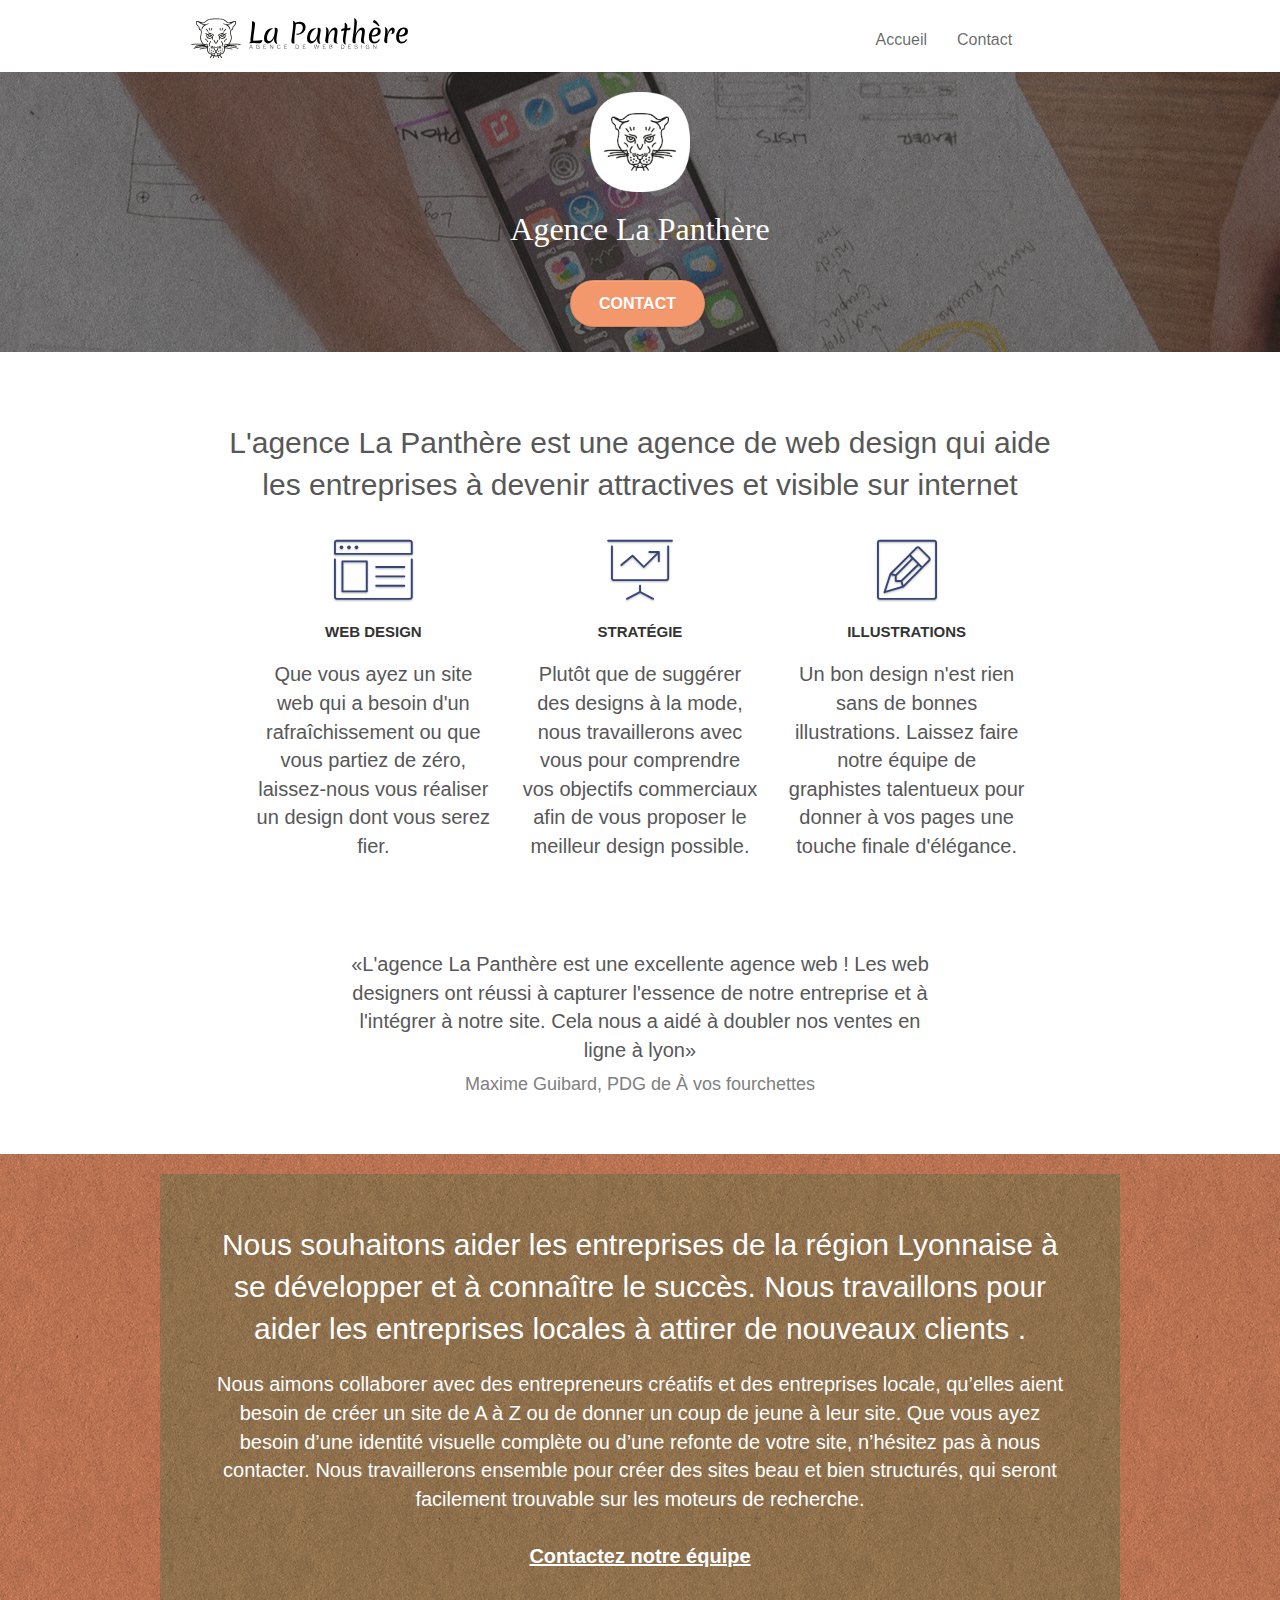
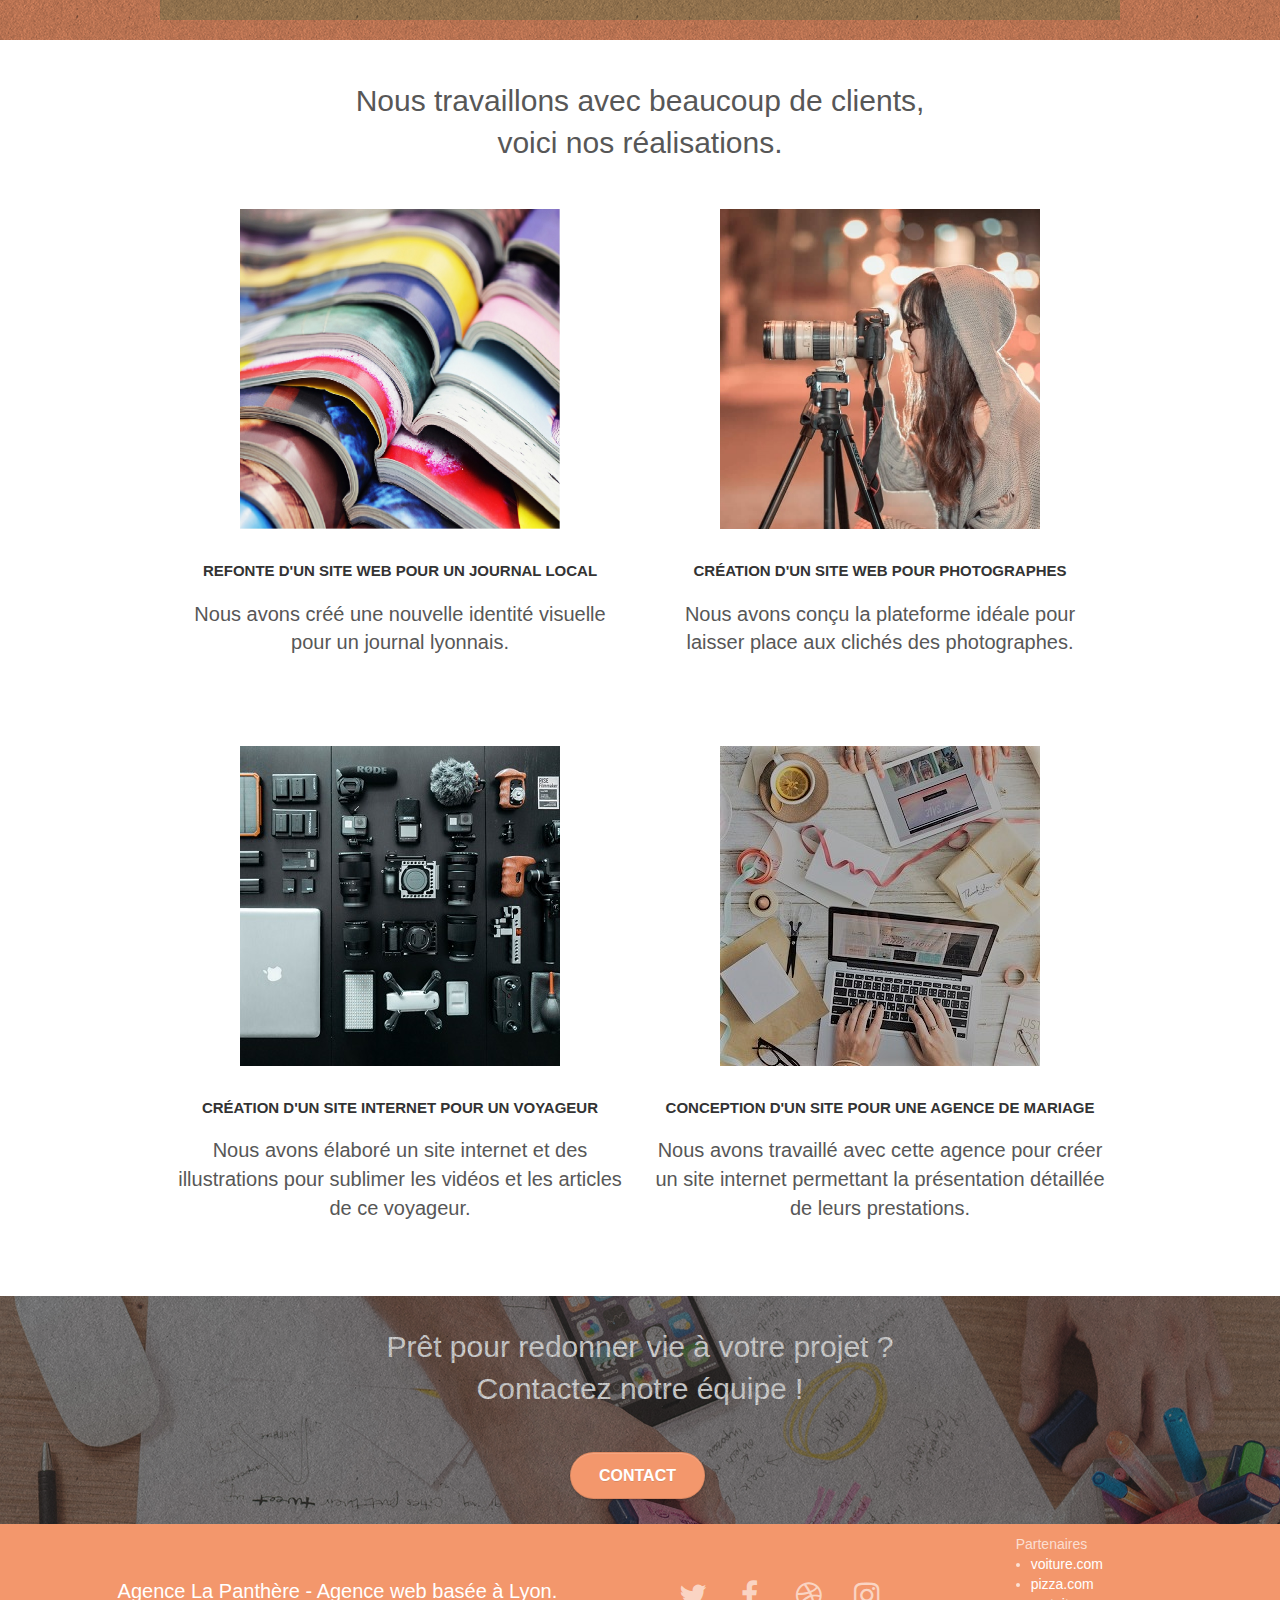
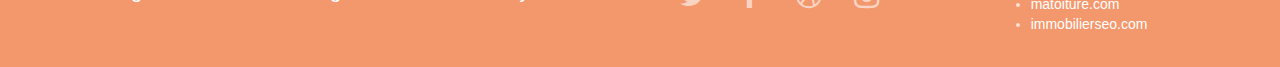
==== Starting website 2/index.html @ a9854f85 "premier repo" ====
<!doctype html>
<html lang="fr">
<head>
    <meta charset="utf-8">
    <meta name="keywords" content="seo, google, site web, site internet, agence design paris, agence design, agence design,agence design,agence design,agence design,agence design,agence design,agence design,agence design">
    <meta name="description" content="La Panthère est une agence de web design qui aide les entreprises à devenir attractives et visisble sur internet">
    <meta name="viewport" content="width=device-width, initial-scale=1.0, viewport-fit=cover">
	<meta name="robots" content="index">
    <link rel="shortcut icon" type="image/png" href="favicon.jpg">
	<link rel="stylesheet" type="text/css" href="./css/bootstrap.css">
	<link rel="stylesheet" type="text/css" href="style.css">
	<link rel="stylesheet" type="text/css" href="./css/font-awesome.css">
	<link rel="stylesheet" type="text/css" href="./css/et-line.css">
	
    
	<script src="./js/jquery-2.1.0.js"></script>
	<script src="./js/bootstrap.js"></script>
	<script src="./js/blocs.js"></script>
	<script src="./js/jquery.touchSwipe.js" defer></script>
	<script src="./js/gmaps.js"></script>

    <title>La Panthère</title>

    
<!-- Analytics -->
 
<!-- Analytics END -->
    
</head>
<body>
<!-- Principal conteneur -->
<div class="page-container">
    
<!-- bloc-0 -->
<div class="bloc bgc-white l-bloc " id="bloc-0">
	<div class="container bloc-sm">

		<nav class="navbar row">
			<div class="navbar-header">
				<a class="navbar-brand" href="index.html"><img src="img/agence-la-panthere-monochrome.svg" alt="paris web design logo agence web meilleure agence" height="40" /></a>
				<button id="nav-toggle" type="button" class="ui-navbar-toggle navbar-toggle" data-toggle="collapse" data-target=".navbar-1">
					<span class="sr-only">Toggle navigation</span><span class="icon-bar"></span><span class="icon-bar"></span><span class="icon-bar"></span>
				</button>
			</div>
			<div class="collapse navbar-collapse navbar-1 special-dropdown-nav">
				<ul class="site-navigation nav navbar-nav">
					<li>
						<a href="index.html">Accueil</a>
					</li>
					<li>
					</li>
					<li>
						<a href="page2.html">Contact</a>
					</li>
				</ul>
			</div>
		</nav>
	</div>
</div>
<!-- bloc-0 END -->

<!-- bloc-1-presentation -->
<div class="bloc bgc-dark-slate-blue bg-banniere d-bloc bg-t-edge bloc-bg-texture texture-paper b-parallax" id="bloc-1-hero">
	<div class="container bloc-lg">
		<div class="row tight-width-whitespace">
			<div class="col-sm-12">
				<img src="img/logo.png" class="center-block image-resize-mode" width="100" alt="Agence La Panthère, agence web paris, création logo paris" />
				<h1 class="text-center hero-bloc-text tc-white ">
					Agence La Panthère
				</h1>
				<div class="text-center">
					<a href="page2.html" class="btn btn-lg btn-clean btn-rd cta-hero btn-atomic-tangerine" id="cta-hero">Contact</a>
				</div>
			</div>
		</div>
	</div>
</div>
<!-- bloc-1-presentation END -->

<!-- bloc-2-services -->
<div class="bloc bgc-white l-bloc" id="bloc-2-services">
	<div class="container bloc-md">
		<div class="row">
			<div class="col-sm-12 text-center">
				<h2>L'agence La Panthère est une agence de web design qui aide <br> les entreprises à devenir attractives et visible sur internet</h2>
			</div>
		</div>
		<div class="row voffset-lg med-width-whitespace">
			<div class="col-sm-4">
				<div class="text-center">
					<span class="et-icon-browser sm-shadow icon-dark-slate-blue icons icon-lg"></span>
				</div>
				<h3 class="mg-md text-center">
					Web design
				</h3>
				<p class="text-center ">
					Que vous ayez un site web qui a besoin d'un rafraîchissement ou que vous partiez de zéro, laissez-nous vous réaliser un design dont vous serez fier.
				</p>
			</div>
			<div class="col-sm-4">
				<div class="text-center">
					<span class="et-icon-presentation sm-shadow icon-dark-slate-blue icons icon-lg"></span>
				</div>
				<h3 class="mg-md text-center">
					Stratégie
				</h3>
				<p class="text-center ">
					Plutôt que de suggérer des designs à la mode, nous travaillerons avec vous pour comprendre vos objectifs commerciaux afin de vous proposer le meilleur design possible.<br>
				</p>
			</div>
			<div class="col-sm-4">
				<div class="text-center">
					<span class="et-icon-edit sm-shadow icon-dark-slate-blue icons icon-lg"></span>
				</div>
				<h3 class="mg-md text-center">
					Illustrations
				</h3>
				<p class="text-center ">
					Un bon design n'est rien sans de bonnes illustrations. Laissez faire notre équipe de graphistes talentueux pour donner à vos pages une touche finale d'élégance.
				</p>
			</div>
		</div>
		<div class="row voffset-lg voffset">
			<div class="col-xs-12 col-md-8 col-md-offset-2 text-center">
				<p><q>L'agence La Panthère est une excellente agence web ! Les web designers ont réussi à capturer l'essence de notre entreprise et à l'intégrer à notre site. Cela nous a aidé à doubler nos ventes en ligne à lyon</q>
					<br> <h4>Maxime Guibard, PDG de À vos fourchettes</h4></p>

			</div>
		</div>
	</div>
</div>
<!-- bloc-2-services END -->

<!-- bloc-3-what-i-do -->
<div class="bloc tc-white bgc-atomic-tangerine bg-presentation d-bloc bloc-bg-texture texture-paper b-parallax" id="bloc-3-what-i-do">
	<div class="container bloc-lg">
		<div class="row tight-width-whitespace black-background">
			<div class="col-sm-12">
				<h2 class="mg-md text-center tc-white">
					Nous souhaitons aider les entreprises de la région Lyonnaise à se développer et à connaître le succès. Nous travaillons pour aider les entreprises locales à attirer de nouveaux clients .<br>
				</h2>
				<p class="text-center white">
					Nous aimons collaborer avec des entrepreneurs créatifs et des entreprises locale, qu’elles aient besoin de créer un site de A à Z ou de donner un coup de jeune à leur site. Que vous ayez besoin d’une identité visuelle complète ou d’une refonte de votre site, n’hésitez pas à nous contacter. Nous travaillerons ensemble pour créer des sites beau et bien structurés, qui seront facilement trouvable sur les moteurs de recherche. <br><br><a class="ltc-white bold-link" href="page2.html">Contactez notre équipe</a><br>
				</p>
			</div>
		</div>
	</div>
</div>
<!-- bloc-3-what-i-do END -->

<!-- bloc-4-portfolio -->
<div class="bloc bgc-white bg-lines-h2-bg bg-repeat l-bloc" id="bloc-4-portfolio">
	<div class="container bloc-lg">
		<div class="row">
			<div class="col-sm-12 text-center">
				<h2>Nous travaillons avec beaucoup de clients,<br> voici nos réalisations.</h2>
			</div>
		</div>
		<div class="row tight-width-whitespace portfolio-row">
			<div class="col-sm-6">
				<a href="#" data-lightbox="img/1.jpg" data-gallery-id="gallery-1" data-caption="Refonte d'un site web pour un journal local" data-frame="snapshot-lb"><img src="img/1.jpg" alt="paris web design logo agence web meilleure agence et refonte site web journal" class="img-responsive portfolio-thumb" /></a>
				<h3 class="mg-md text-center">
					Refonte d'un site web pour un journal local
				</h3>
				<p class="text-center">
					Nous avons créé une nouvelle identité visuelle pour un journal lyonnais.
				</p>
			</div>
			<div class="col-sm-6">
				<a href="#" data-lightbox="img/2.jpg" data-gallery-id="gallery-1" data-caption="Création d'un site web pour photographes" data-frame="snapshot-lb"><img src="img/2.jpg" class="img-responsive portfolio-thumb" alt="paris web design logo agence web meilleure agence, Création d'un site web pour photographes" /></a>
				<h3 class="mg-md text-center">
					Création d'un site web pour photographes
				</h3>
				<p class="text-center">
					Nous avons conçu la plateforme idéale pour laisser place aux clichés des photographes.
				</p>
			</div>
		</div>
		<div class="row tight-width-whitespace portfolio-row">
			<div class="col-sm-6">
				<a href="#" data-lightbox="img/3.bmp" data-gallery-id="gallery-1" data-caption="Création d'un site internet pour un voyageur" data-frame="snapshot-lb"><img src="img/3.bmp" class="img-responsive portfolio-thumb" alt="paris web design logo agence web meilleure agence, Création d'un site web pour voyageur"/></a>
				<h3 class="mg-md text-center">
					Création d'un site internet pour un voyageur
				</h3>
				<p class="text-center">
					Nous avons élaboré un site internet et des illustrations pour sublimer les vidéos et les articles de ce voyageur.
				</p>
			</div>
			<div class="col-sm-6">
				<a href="#" data-lightbox="img/4.bmp" data-gallery-id="gallery-1" data-caption="Conception d'un site pour une agence de mariage" data-frame="snapshot-lb"><img src="img/4.bmp" class="img-responsive portfolio-thumb" alt="paris web design logo agence web meilleure agence, Création d'un site web pour agence de mariage" /></a>
				<h3 class="mg-md text-center">
					Conception d'un site pour une agence de mariage
				</h3>
				<p class="text-center">
					Nous avons travaillé avec cette agence pour créer un site internet permettant la présentation détaillée de leurs prestations.
				</p>
			</div>
		</div>
	</div>
</div>
<!-- bloc-4-portfolio END -->

<!-- bloc-5-cta -->
<div class="bloc bgc-dark-slate-blue bg-banniere d-bloc bloc-bg-texture texture-paper" id="bloc-5-cta">
	<div class="container bloc-lg">
		<div class="row">
			<h2 class="mg-md text-center tc-white">
				Prêt pour redonner vie à votre projet ?<br>Contactez notre équipe !
			</h2>
			<div class="col-sm-12 text-center">
				<a href="page2.html" class="btn btn-atomic-tangerine btn-clean btn-rd btn-lg cta-hero">Contact</a>
			</div>
		</div>
	</div>
</div>
<!-- bloc-5-cta END -->

<!-- Footer - bloc-8 -->
<footer class="bloc bloc-sm bgc-atomic-tangerine d-bloc" id="bloc-8">
	<div class="row">
		<div class="col-sm-12" id="align-footer">
			<p class="text-center white">
				Agence La Panthère - Agence web basée à Lyon.<br>
			</p>
			<div class="row row-no-gutters social">
				<div class="col-sm-3">
					<div class="text-center">
						<a class="social" href="index.html"><span class="fa fa-twitter icon-md"></span></a>
					</div>
				</div>
				<div class="col-sm-3">
					<div class="text-center">
						<a class="social" href="index.html"><span class="fa fa-facebook icon-md"></span></a>
					</div>
				</div>
				<div class="col-sm-3">
					<div class="text-center">
						<a class="social" href="index.html"><span class="fa fa-dribbble icon-md"></span></a>
					</div>
				</div>
				<div class="col-sm-3">
					<div class="text-center">
						<a class="social" href="index.html"><span class="fa fa-instagram icon-md"></span></a>
					</div>
				</div>
			</div>
			<div class="row">
				<div class="col-sm-4">
					Partenaires
						<ul>
							<li><a class="color-footer" href="voiture.com">voiture.com</a></li>
							<li><a class="color-footer" href="pizza.com">pizza.com</a></li>
							<li><a class="color-footer" href="matoiture.com">matoiture.com</a></li>
							<li><a class="color-footer" href="immobilierseo.com">immobilierseo.com</a></li>
						</ul>		
				</div>
			</div>
		</div>
	</div>
</footer>
<!-- Footer - bloc-8 END -->
</body>
</html>
---- Starting website 2/style.css ----
body {
    margin: 0;
    padding: 0;
    background: #FFF;
    overflow-x: hidden;
    -webkit-font-smoothing: antialiased;
    -moz-osx-font-smoothing: grayscale;
}

a,
button {
    transition: all .3s ease-in-out;
    outline: none!important;
    text-decoration: none;
}

a:hover {
    text-decoration: none;
    cursor: pointer;
}

#page-loading-blocs-notifaction {
    position: fixed;
    top: 0;
    bottom: 0;
    width: 100%;
    z-index: 100000;
    background: #FFFFFF url("img/pageload-spinner.gif") no-repeat center center;
}

.bloc {
    width: 100%;
    clear: both;
    background: 50% 50% no-repeat;
    -webkit-background-size: cover;
    -moz-background-size: cover;
    -o-background-size: cover;
    background-size: cover;
    position: relative;
}


.bloc-lg {
    padding: 20px;
    display: flex;
    flex-direction: column;
    align-items: center;
}

.bloc-md {
    padding: 50px;
}

.bloc-sm {
    padding: 10px 50px;
}

.bg-center,
.bg-l-edge,
.bg-r-edge,
.bg-t-edge,
.bg-b-edge,
.bg-tl-edge,
.bg-bl-edge,
.bg-tr-edge,
.bg-br-edge,
.bg-repeat {
    -webkit-background-size: auto!important;
    -moz-background-size: auto!important;
    -o-background-size: auto!important;
    background-size: auto!important;
}

.bg-repeat {
    background: repeat;
}

.bg-t-edge {
    background: top no-repeat;
}

.bloc-bg-texture::before {
    content: "";
    background-size: 2px 2px;
    position: absolute;
    top: 0;
    bottom: 0;
    left: 0;
    right: 0;
}

.texture-paper::before {
    background: url("img/texture-paper.png");
    background-size: 280px 280px;
}

.b-parallax {
    background-attachment: fixed;
}

.d-bloc {
    color: rgba(255, 255, 255, .7);
}

.d-bloc button:hover {
    color: rgba(255, 255, 255, .9);
}

.d-bloc .icon-round,
.d-bloc .icon-square,
.d-bloc .icon-rounded,
.d-bloc .icon-semi-rounded-a,
.d-bloc .icon-semi-rounded-b {
    border-color: rgba(255, 255, 255, .9);
}

.d-bloc .divider-h span {
    border-color: rgba(255, 255, 255, .2);
}

.d-bloc .a-btn,
.d-bloc .navbar a,
.d-bloc .navbar-brand,
.d-bloc a .icon-sm,
.d-bloc a .icon-md,
.d-bloc a .icon-lg,
.d-bloc a .icon-xl,
.d-bloc h1 a,
.d-bloc h2 a,
.d-bloc h3 a,
.d-bloc h4 a,
.d-bloc h5 a,
.d-bloc h6 a,
.d-bloc p a {
    color: rgba(255, 255, 255, .6);
}

.d-bloc .a-btn:hover,
.d-bloc .navbar a:hover,
.d-bloc .navbar-brand:hover,
.d-bloc a:hover .icon-sm,
.d-bloc a:hover .icon-md,
.d-bloc a:hover .icon-lg,
.d-bloc a:hover .icon-xl,
.d-bloc h1 a:hover,
.d-bloc h2 a:hover,
.d-bloc h3 a:hover,
.d-bloc h4 a:hover,
.d-bloc h5 a:hover,
.d-bloc h6 a:hover,
.d-bloc p a:hover {
    color: rgba(255, 255, 255, 1);
}

.d-bloc .navbar-toggle .icon-bar {
    background: rgba(255, 255, 255, 1);
}

.d-bloc .btn-wire,
.d-bloc .btn-wire:hover {
    color: rgba(255, 255, 255, 1);
    border-color: rgba(255, 255, 255, 1);
}

.d-bloc .panel {
    color: rgba(0, 0, 0, .5);
}

.d-bloc .panel button:hover {
    color: rgba(0, 0, 0, .7);
}

.d-bloc .panel icon {
    border-color: rgba(0, 0, 0, .7);
}

.d-bloc .panel .divider-h span {
    border-color: rgba(0, 0, 0, .1);
}

.d-bloc .panel .a-btn {
    color: rgba(0, 0, 0, .6);
}

.d-bloc .panel .a-btn:hover {
    color: rgba(0, 0, 0, 1);
}

.d-bloc .panel .btn-wire,
.d-bloc .panel .btn-wire:hover {
    color: rgba(0, 0, 0, .7);
    border-color: rgba(0, 0, 0, .3);
}

.d-bloc .panel,
.l-bloc {
    color: rgba(0, 0, 0, .5);
}

.d-bloc .panel button:hover,
.l-bloc button:hover {
    color: rgba(0, 0, 0, .7);
}

.l-bloc .icon-round,
.l-bloc .icon-square,
.l-bloc .icon-rounded,
.l-bloc .icon-semi-rounded-a,
.l-bloc .icon-semi-rounded-b {
    border-color: rgba(0, 0, 0, .7);
}

.d-bloc .panel .divider-h span,
.l-bloc .divider-h span {
    border-color: rgba(0, 0, 0, .1);
}

.d-bloc .panel .a-btn,
.l-bloc .a-btn,
.l-bloc .navbar a,
.l-bloc .navbar-brand,
.l-bloc a .icon-sm,
.l-bloc a .icon-md,
.l-bloc a .icon-lg,
.l-bloc a .icon-xl,
.l-bloc h1 a,
.l-bloc h2 a,
.l-bloc h3 a,
.l-bloc h4 a,
.l-bloc h5 a,
.l-bloc h6 a,
.l-bloc p a {
    color: rgba(0, 0, 0, .6);
}

.d-bloc .panel .a-btn:hover,
.l-bloc .a-btn:hover,
.l-bloc .navbar a:hover,
.l-bloc .navbar-brand:hover,
.l-bloc a:hover .icon-sm,
.l-bloc a:hover .icon-md,
.l-bloc a:hover .icon-lg,
.l-bloc a:hover .icon-xl,
.l-bloc h1 a:hover,
.l-bloc h2 a:hover,
.l-bloc h3 a:hover,
.l-bloc h4 a:hover,
.l-bloc h5 a:hover,
.l-bloc h6 a:hover,
.l-bloc p a:hover {
    color: rgba(0, 0, 0, 1);
}

.l-bloc .navbar-toggle .icon-bar {
    color: rgba(0, 0, 0, .6);
}

.d-bloc .panel .btn-wire,
.d-bloc .panel .btn-wire:hover,
.l-bloc .btn-wire,
.l-bloc .btn-wire:hover {
    color: rgba(0, 0, 0, .7);
    border-color: rgba(0, 0, 0, .3);
}

.voffset {
    margin-top: 30px;
}

.voffset-lg {
    margin-top: 80px;
}

.row-no-gutters {
    margin-right: 0;
    margin-left: 0;
}

.row.row-no-gutters > [class^="col-"],
.row.row-no-gutters > [class*=" col-"] {
    padding-right: 17px;
    padding-left: 17px;
}

#bloc-1-hero h1 {
    font-size: 32px;
}

.navbar {
    margin-bottom: 0;
    z-index: 1;
}

.navbar-brand {
    height: auto;
    padding: 3px 15px;
    font-size: 25px;
    font-weight: normal;
    font-weight: 600;
    line-height: 44px;
}

.navbar-brand img {
    max-height: 200px;
    margin: 0 5px 0 0;
    display: inline;
}

.navbar-brand img[src$=svg] {
    min-width: 100px;
}

.nav-center .navbar-brand img {
    margin: 0;
}

.navbar .nav {
    padding-top: 2px;
    margin-right: -16px;
    float: right;
    z-index: 1;
}

.nav > li {
    float: left;
    margin-top: 6px;
    font-size: 16px;
}

.navbar-nav .open .dropdown-menu > li > a {
    text-align: inherit;
}

.nav > li a:hover,
.nav > li a:focus {
    background: transparent;
}

.navbar-toggle {
    margin: 10px 10px 0 0;
    border: 0px;
}

.navbar-toggle:hover {
    background: transparent!important;
}

.navbar-toggle .icon-bar {
    background-color: rgba(0, 0, 0, .5);
    width: 26px;
}

.nav-invert .navbar .nav {
    float: left;
}

.nav-invert .navbar-header,
.nav-invert .navbar-brand {
    float: right;
    position: relative;
    z-index: 2;
}

#citation {
    margin-top: 30px;
    margin-bottom: 30px;
}

footer .row {
    margin: 0;
}


@media (min-width: 768px) {
    .site-navigation {
        position: absolute;
        top: 50%;
        right: 10%;
        transform: translate(0, -50%);
        -webkit-transform: translateY(-50%);
        list-style: none;
    }
    .nav > li .dropdown-menu a,
    .nav > li .dropdown-menu a:hover {
        color: #484848;
    }
    .nav-invert .site-navigation {
        left: 0;
        right: 0;
    }
    .nav-center {
        text-align: center;
    }
    .nav-center .navbar-header {
        width: 100%;
    }
    .nav-center .navbar-header,
    .nav-center .navbar-brand,
    .nav-center .nav > li {
        float: none;
        display: inline-block;
    }
    .nav-center .site-navigation {
        position: relative;
        width: 100%;
        right: 0;
        margin-right: 0px;
        margin-top: 20px;
    }
    .nav-center.mini-nav .navbar-toggle {
        float: none;
        margin: 10px auto 0;
    }
}

.nav > li > .dropdown a {
    background: none!important;
    display: block;
    padding: 14px 15px;
}

nav .caret {
    margin: 0 5px;
}

.dropdown-menu .dropdown-menu {
    top: -8px;
    left: 100%;
}

.dropdown-menu .dropmenu-flow-right {
    top: 100%;
    left: 0;
    margin-left: -1px;
    border-top-left-radius: 0;
    border-top-right-radius: 0;
}

.dropdown-menu .dropdown span {
    border: 4px solid black;
    border-top-color: transparent;
    border-right-color: transparent;
    border-bottom-color: transparent;
    margin: 6px -5px 0 0!important;
    float: right;
}

.mg-md {
    margin-top: 10px;
    margin-bottom: 20px;
}

.mg-lg {
    margin-top: 10px;
    margin-bottom: 40px;
}

.btn {
    margin: 0 5px 5px 0;
}

.btn.pull-right {
    margin: 0 0 5px 5px;
}

.btn-d,
.btn-d:hover,
.btn-d:focus {
    color: #FFF;
    background: rgba(0, 0, 0, .3);
}

button {
    outline: none!important;
}

.btn-rd {
    border-radius: 40px;
}

.btn-clean {
    border: 1px solid rgba(0, 0, 0, .08);
    border-bottom-color: rgba(0, 0, 0, .1);
    text-shadow: 0 1px 0 rgba(0, 0, 1, .1);
    box-shadow: 0 1px 3px rgba(0, 0, 1, .25), inset 0 1px 0 0 rgba(255, 255, 255, .15);
}

.icon-md {
    font-size: 30px!important;
}

.icon-lg {
    font-size: 60px!important;
}

.sm-shadow {
    text-shadow: 0 1px 2px rgba(0, 0, 0, .3);
}

.panel-sq,
.panel-sq .panel-heading,
.panel-sq .panel-footer {
    border-radius: 0;
}

.panel-rd {
    border-radius: 30px;
}

.panel-rd .panel-heading {
    border-radius: 29px 29px 0 0;
}

.panel-rd .panel-footer {
    border-radius: 0 0 29px 29px;
}

.form-control {
    border-color: rgba(0, 0, 0, .1);
    box-shadow: none;
    flex-direction: column;
    display: flex;
    width: 100%;
    margin: 5px 0;
    padding: 5px;
}

.scrollToTop {
    width: 40px;
    height: 40px;
    position: fixed;
    bottom: 20px;
    right: 20px;
    opacity: 0;
    z-index: 500;
    transition: all .3s ease-in-out;
}

.scrollToTop span {
    margin-top: 6px;
}

.showScrollTop {
    font-size: 14px;
    opacity: 1;
}

a[data-lightbox] {
    position: relative;
    display: flex;
    text-align: center;
    justify-content: center;
}

a[data-lightbox]:hover::before {
    display: flex;
    justify-content: center;
    align-items: center;
    content: "+";
    font-family: "HelveticaNeue-Light", "Helvetica Neue Light", "Helvetica Neue", Helvetica, Arial;
    font-size: 32px;
    width: 50px;
    height: 50px;
    border-radius: 50%;
    background: rgba(0, 0, 0, .6);
    color: #FFF;
    font-weight: 100;
    z-index: 1;
    position: absolute;
    top: 50%;
    transform: translateY(-50%);
    -webkit-transform: translateY(-50%);
}

a[data-lightbox]:hover img {
    opacity: 0.6;
    -webkit-animation-fill-mode: none;
    animation-fill-mode: none;
}

#lightbox-modal {
    display: flex;
    align-items: center;
}

#lightbox-modal .modal-dialog {
    width: 90%;
    max-width: 900px;
    margin: 0 auto 0;
}

#lightbox-modal .modal-dialog img {
    max-height: 90vh;
    margin: 0 auto;
}

.lightbox-caption {
    padding: 20px;
    color: #FFF;
    background: rgba(0, 0, 0, .5);
    position: absolute;
    left: 15px;
    right: 15px;
    bottom: 5px;
}

.close-lightbox {
    color: #FFF;
    font-size: 30px;
    position: absolute;
    top: 20px;
    right: 20px;
    z-index: 20;
    background: rgba(0, 0, 0, .5);
    border: none;
    line-height: 30px;
    padding: 0 9px 5px;
    opacity: 0.3;
}

.close-lightbox:hover,
.next-lightbox:hover,
.prev-lightbox:hover {
    opacity: 1.0;
    color: #FFF;
}

.next-lightbox,
.prev-lightbox {
    font-size: 20px;
    color: rgba(255, 255, 255, .9);
    background: rgba(0, 0, 0, .5);
    transition: all .2s ease-in-out;
    position: absolute;
    top: 45%;
    z-index: 1;
    opacity: 0.4;
}

.next-lightbox {
    padding: 6px 8px 1px 13px;
    right: 25px;
}

.prev-lightbox {
    padding: 6px 13px 1px 10px;
    left: 25px;
}

.snapshot-lb .modal-body {
    padding-bottom: 45px;
}

.snapshot-lb .lightbox-caption {
    padding: 0;
    color: rgba(0, 0, 0, .5);
    background: none;
}

h1,
h2,
h3,
h4,
h5,
h6,
p,
label,
.btn,
a {
    font-family: "helvetica";
    font-weight: 400;
    color: #575757;
}

.container {
    max-width: 1000px;
}

.hero-bloc-text {
    font-size: 38px;
}

.hero-bloc-text-sub {
    font-size: 36px;
}

.statement-bloc-text {
    line-height: 26px;
    font-style: italic;
    font-size: 20px;
    text-align: center;
    font-weight: lighter;
    max-width: 520px;
    margin: auto auto auto auto;
}

.tight-width-whitespace {
    max-width: 1000px;
    margin: auto auto auto auto;
}

h1 {
    font-size: 20px;
    font-family: "Open Sans";
}

.cta-hero {
    margin-top: 22px;
    color: #FFFFFF!important;
    text-transform: uppercase;
    padding: 12px 28px 12px 28px;
    font-size: 16px;
    font-weight: 700;
}

.social {
    max-width: 400px;
}

h2 {
    font-size: 30px;
    line-height: 1.4em;
}

h3 {
    font-size: 15px;
    text-transform: uppercase;
    font-weight: 700;
    color: #333333!important;
}

.med-width-whitespace {
    max-width: 800px;
    margin: auto auto auto auto;
    box-shadow: 0px 0px 0px #000000;
}

h1 {
    color: #333333!important;
}

h4 {
    color: gray;
}

.icons {
    margin-bottom: 14px;
    margin-top: 24px;
}

.white {
    color: #FFFFFF!important;
}

.portfolio-thumb {
    margin: 0px 0 24px 0;
    max-width: 320px;
}

.portfolio-row {
    margin-bottom: 44px;
    margin-top: 35px;
}

.avatar {
    box-shadow: 0px 4px 9px rgba(0, 0, 0, 0.3);
}

.black-background {
    background-color: rgba(165, 147, 99, 0.7);
    padding: 40px 40px 40px 40px;
}

.bold-link {
    font-weight: 900;
    text-decoration: underline!important;
}

.bgc-white {
    background-color: #FFFFFF;
}

.bgc-dark-slate-blue {
    background-color: #364577;
}

.bgc-atomic-tangerine {
    background-color: #F3976C;
}

.tc-white {
    color: white!important;
    display: flex;
    justify-content: center;
}

.btn-atomic-tangerine {
    background: #F3976C;
    color: #FFFFFF!important;
}

.btn-atomic-tangerine:hover {
    background: #c27956!important;
    color: #FFFFFF!important;
}

.ltc-white {
    color: #FFFFFF!important;
}

.ltc-white:hover {
    color: #cccccc!important;
}

.ltc-atomic-tangerine {
    color: #F3976C!important;
}

.ltc-atomic-tangerine:hover {
    color: #c27956!important;
}

.icon-dark-slate-blue {
    color: #364577!important;
    border-color: #364577!important;
}

.bg-dots-bg {
    background-image: url("img/dots-bg.png");
}

.bg-lines-h2-bg {
    background-color: white;
    flex-direction: column;
}

.bg-banniere {
    background-image: url("img/agence-la-panthere.jpg");
}

.bg-presentation {
    background-image: url("img/image-de-presentation.bmp");
}
#align-footer {
    display: flex;
    justify-content: space-around;
    align-items: center;
}
.color-footer{
    color: white!important;
}

p {
    font-size:20px;
    color: #575757;
}

ol, ul {
    margin-top: 0;
    padding-left: 15px;
    margin-bottom: 23px;
}

@media (max-width: 1024px) {
    .bloc {
        padding-left: 20px;
        padding-right: 20px;
    }
    .bloc.full-width-bloc,
    .bloc-tile-2.full-width-bloc .container,
    .bloc-tile-3.full-width-bloc .container,
    .bloc-tile-4.full-width-bloc .container {
        padding-left: 0;
        padding-right: 0;
    }
}
@media (max-width: 991px) {
    .navbar .nav {
        max-width: 80%
    }
    .nav-center.navbar .nav {
        max-width: 100%
    }
    .b-parallax {
        background-attachment: scroll;
    }
    .page-container,
    #hero-bloc {
        overflow-x: hidden;
        position: relative;
    }
    .bloc-group,
    .bloc-group .bloc {
        display: block;
        width: 100%;
    }
    .bloc-fill-screen .fill-bloc-top-edge,
    .bloc-fill-screen .fill-bloc-bottom-edge {
        padding: 0 20px;
    }
}

@media (max-width: 767px) {
    .page-container {
        overflow-x: hidden;
        position: relative;
    }
    h1,
    h2,
    h3,
    h4,
    h5,
    h6,
    p,
    #disqus_thread {
        padding-left: 10px!important;
        padding-right: 10px!important;
    }
    .b-parallax {
        background-attachment: scroll;
    }
    .navbar .nav {
        padding-top: 0;
        float: none!important;
    }
    .navbar.row {
        margin-left: 0;
        margin-right: 0;
    }
    .site-navigation {
        position: inherit;
        transform: none;
        -webkit-transform: none;
        -ms-transform: none;
    }
    .nav > li {
        margin-top: 0;
        text-align: left;
        padding-left: 15px;
        width: 100%;
    }
    .nav > li:hover {
        background: rgba(0, 0, 0, .08);
    }
    .dropdown .dropdown a .caret {
        float: none;
        margin: 5px 0 0 10px!important;
        border: 4px solid black;
        border-bottom-color: transparent;
        border-right-color: transparent;
        border-left-color: transparent;
    }
    #hero-bloc .navbar .nav {
        background: rgba(0, 0, 0, .8);
    }
    #hero-bloc .navbar .nav a {
        color: rgba(255, 255, 255, .6);
    }
    .hero {
        padding: 50px 0;
    }
    .hero-nav {
        left: -1px;
        right: -1px;
    }
    .navbar-collapse {
        padding: 0;
        overflow-x: hidden;
        -webkit-box-shadow: none;
        box-shadow: none;
    }
    .navbar-brand img {
        max-height: 40px;
        width: auto;
    }
    .nav-invert .navbar-header {
        float: none;
        width: 100%;
    }
    .nav-invert .navbar-toggle {
        float: left;
        margin-left: 10px;
    }
    .bloc {
        padding-left: 0;
        padding-right: 0;
    }
    .bloc-xxl,
    .bloc-xl,
    .bloc-lg {
        padding: 40px 0;
    }
    .bloc-sm,
    .bloc-md {
        padding-left: 0;
        padding-right: 0;
    }
    .bloc-tile-2 .container,
    .bloc-tile-3 .container,
    .bloc-tile-4 .container,
    .bloc-fill-screen .fill-bloc-top-edge,
    .bloc-fill-screen .fill-bloc-bottom-edge {
        padding-left: 0;
        padding-right: 0;
    }
    .a-block {
        padding: 0 10px;
    }
    .btn-dwn {
        display: none;
    }
    .voffset {
        margin-top: 5px;
    }
    .voffset-md {
        margin-top: 20px;
    }
    .voffset-lg {
        margin-top: 30px;
    }
    .close-lightbox {
        display: inline-block;
    }
    .blocsapp-device-iphone5 {
        background-size: 216px 425px;
        padding-top: 60px;
        width: 216px;
        height: 425px;
    }
    .blocsapp-device-iphone5 img {
        width: 180px;
        height: 320px;
    }
    .bloc-mob-center-text {
        text-align: center;
    }
}

@media (max-width: 400px) {
    .bloc {
        padding-left: 0;
        padding-right: 0;
    }
    }
---- Starting website 2/css/et-line.css ----
@font-face {
    font-family: et-line;
    src: url(../fonts/et-line.eot);
    src: url(../fonts/et-line.eot?#iefix) format('embedded-opentype'), url(../fonts/et-line.woff) format('woff'), url(../fonts/et-line.ttf) format('truetype'), url(../fonts/et-line.svg#et-line) format('svg');
    font-weight: 400;
    font-style: normal
}

.et-icon-adjustments,
.et-icon-alarmclock,
.et-icon-anchor,
.et-icon-aperture,
.et-icon-attachment,
.et-icon-bargraph,
.et-icon-basket,
.et-icon-beaker,
.et-icon-bike,
.et-icon-book-open,
.et-icon-briefcase,
.et-icon-browser,
.et-icon-calendar,
.et-icon-camera,
.et-icon-caution,
.et-icon-chat,
.et-icon-circle-compass,
.et-icon-clipboard,
.et-icon-clock,
.et-icon-cloud,
.et-icon-compass,
.et-icon-desktop,
.et-icon-dial,
.et-icon-document,
.et-icon-documents,
.et-icon-download,
.et-icon-dribbble,
.et-icon-edit,
.et-icon-envelope,
.et-icon-expand,
.et-icon-facebook,
.et-icon-flag,
.et-icon-focus,
.et-icon-gears,
.et-icon-genius,
.et-icon-gift,
.et-icon-global,
.et-icon-globe,
.et-icon-googleplus,
.et-icon-grid,
.et-icon-happy,
.et-icon-hazardous,
.et-icon-heart,
.et-icon-hotairballoon,
.et-icon-hourglass,
.et-icon-key,
.et-icon-laptop,
.et-icon-layers,
.et-icon-lifesaver,
.et-icon-lightbulb,
.et-icon-linegraph,
.et-icon-linkedin,
.et-icon-lock,
.et-icon-magnifying-glass,
.et-icon-map,
.et-icon-map-pin,
.et-icon-megaphone,
.et-icon-mic,
.et-icon-mobile,
.et-icon-newspaper,
.et-icon-notebook,
.et-icon-paintbrush,
.et-icon-paperclip,
.et-icon-pencil,
.et-icon-phone,
.et-icon-picture,
.et-icon-pictures,
.et-icon-piechart,
.et-icon-presentation,
.et-icon-pricetags,
.et-icon-printer,
.et-icon-profile-female,
.et-icon-profile-male,
.et-icon-puzzle,
.et-icon-quote,
.et-icon-recycle,
.et-icon-refresh,
.et-icon-ribbon,
.et-icon-rss,
.et-icon-sad,
.et-icon-scissors,
.et-icon-scope,
.et-icon-search,
.et-icon-shield,
.et-icon-speedometer,
.et-icon-strategy,
.et-icon-streetsign,
.et-icon-tablet,
.et-icon-target,
.et-icon-telescope,
.et-icon-toolbox,
.et-icon-tools,
.et-icon-tools-2,
.et-icon-trophy,
.et-icon-tumblr,
.et-icon-twitter,
.et-icon-upload,
.et-icon-video,
.et-icon-wallet,
.et-icon-wine {
    font-family: et-line;
    speak: none;
    font-style: normal;
    font-weight: 400;
    font-variant: normal;
    text-transform: none;
    line-height: 1;
    -webkit-font-smoothing: antialiased;
    -moz-osx-font-smoothing: grayscale;
    display: inline-block
}

.et-icon-mobile:before {
    content: "\e000"
}

.et-icon-laptop:before {
    content: "\e001"
}

.et-icon-desktop:before {
    content: "\e002"
}

.et-icon-tablet:before {
    content: "\e003"
}

.et-icon-phone:before {
    content: "\e004"
}

.et-icon-document:before {
    content: "\e005"
}

.et-icon-documents:before {
    content: "\e006"
}

.et-icon-search:before {
    content: "\e007"
}

.et-icon-clipboard:before {
    content: "\e008"
}

.et-icon-newspaper:before {
    content: "\e009"
}

.et-icon-notebook:before {
    content: "\e00a"
}

.et-icon-book-open:before {
    content: "\e00b"
}

.et-icon-browser:before {
    content: "\e00c"
}

.et-icon-calendar:before {
    content: "\e00d"
}

.et-icon-presentation:before {
    content: "\e00e"
}

.et-icon-picture:before {
    content: "\e00f"
}

.et-icon-pictures:before {
    content: "\e010"
}

.et-icon-video:before {
    content: "\e011"
}

.et-icon-camera:before {
    content: "\e012"
}

.et-icon-printer:before {
    content: "\e013"
}

.et-icon-toolbox:before {
    content: "\e014"
}

.et-icon-briefcase:before {
    content: "\e015"
}

.et-icon-wallet:before {
    content: "\e016"
}

.et-icon-gift:before {
    content: "\e017"
}

.et-icon-bargraph:before {
    content: "\e018"
}

.et-icon-grid:before {
    content: "\e019"
}

.et-icon-expand:before {
    content: "\e01a"
}

.et-icon-focus:before {
    content: "\e01b"
}

.et-icon-edit:before {
    content: "\e01c"
}

.et-icon-adjustments:before {
    content: "\e01d"
}

.et-icon-ribbon:before {
    content: "\e01e"
}

.et-icon-hourglass:before {
    content: "\e01f"
}

.et-icon-lock:before {
    content: "\e020"
}

.et-icon-megaphone:before {
    content: "\e021"
}

.et-icon-shield:before {
    content: "\e022"
}

.et-icon-trophy:before {
    content: "\e023"
}

.et-icon-flag:before {
    content: "\e024"
}

.et-icon-map:before {
    content: "\e025"
}

.et-icon-puzzle:before {
    content: "\e026"
}

.et-icon-basket:before {
    content: "\e027"
}

.et-icon-envelope:before {
    content: "\e028"
}

.et-icon-streetsign:before {
    content: "\e029"
}

.et-icon-telescope:before {
    content: "\e02a"
}

.et-icon-gears:before {
    content: "\e02b"
}

.et-icon-key:before {
    content: "\e02c"
}

.et-icon-paperclip:before {
    content: "\e02d"
}

.et-icon-attachment:before {
    content: "\e02e"
}

.et-icon-pricetags:before {
    content: "\e02f"
}

.et-icon-lightbulb:before {
    content: "\e030"
}

.et-icon-layers:before {
    content: "\e031"
}

.et-icon-pencil:before {
    content: "\e032"
}

.et-icon-tools:before {
    content: "\e033"
}

.et-icon-tools-2:before {
    content: "\e034"
}

.et-icon-scissors:before {
    content: "\e035"
}

.et-icon-paintbrush:before {
    content: "\e036"
}

.et-icon-magnifying-glass:before {
    content: "\e037"
}

.et-icon-circle-compass:before {
    content: "\e038"
}

.et-icon-linegraph:before {
    content: "\e039"
}

.et-icon-mic:before {
    content: "\e03a"
}

.et-icon-strategy:before {
    content: "\e03b"
}

.et-icon-beaker:before {
    content: "\e03c"
}

.et-icon-caution:before {
    content: "\e03d"
}

.et-icon-recycle:before {
    content: "\e03e"
}

.et-icon-anchor:before {
    content: "\e03f"
}

.et-icon-profile-male:before {
    content: "\e040"
}

.et-icon-profile-female:before {
    content: "\e041"
}

.et-icon-bike:before {
    content: "\e042"
}

.et-icon-wine:before {
    content: "\e043"
}

.et-icon-hotairballoon:before {
    content: "\e044"
}

.et-icon-globe:before {
    content: "\e045"
}

.et-icon-genius:before {
    content: "\e046"
}

.et-icon-map-pin:before {
    content: "\e047"
}

.et-icon-dial:before {
    content: "\e048"
}

.et-icon-chat:before {
    content: "\e049"
}

.et-icon-heart:before {
    content: "\e04a"
}

.et-icon-cloud:before {
    content: "\e04b"
}

.et-icon-upload:before {
    content: "\e04c"
}

.et-icon-download:before {
    content: "\e04d"
}

.et-icon-target:before {
    content: "\e04e"
}

.et-icon-hazardous:before {
    content: "\e04f"
}

.et-icon-piechart:before {
    content: "\e050"
}

.et-icon-speedometer:before {
    content: "\e051"
}

.et-icon-global:before {
    content: "\e052"
}

.et-icon-compass:before {
    content: "\e053"
}

.et-icon-lifesaver:before {
    content: "\e054"
}

.et-icon-clock:before {
    content: "\e055"
}

.et-icon-aperture:before {
    content: "\e056"
}

.et-icon-quote:before {
    content: "\e057"
}

.et-icon-scope:before {
    content: "\e058"
}

.et-icon-alarmclock:before {
    content: "\e059"
}

.et-icon-refresh:before {
    content: "\e05a"
}

.et-icon-happy:before {
    content: "\e05b"
}

.et-icon-sad:before {
    content: "\e05c"
}

.et-icon-facebook:before {
    content: "\e05d"
}

.et-icon-twitter:before {
    content: "\e05e"
}

.et-icon-googleplus:before {
    content: "\e05f"
}

.et-icon-rss:before {
    content: "\e060"
}

.et-icon-tumblr:before {
    content: "\e061"
}

.et-icon-linkedin:before {
    content: "\e062"
}

.et-icon-dribbble:before {
    content: "\e063"
}
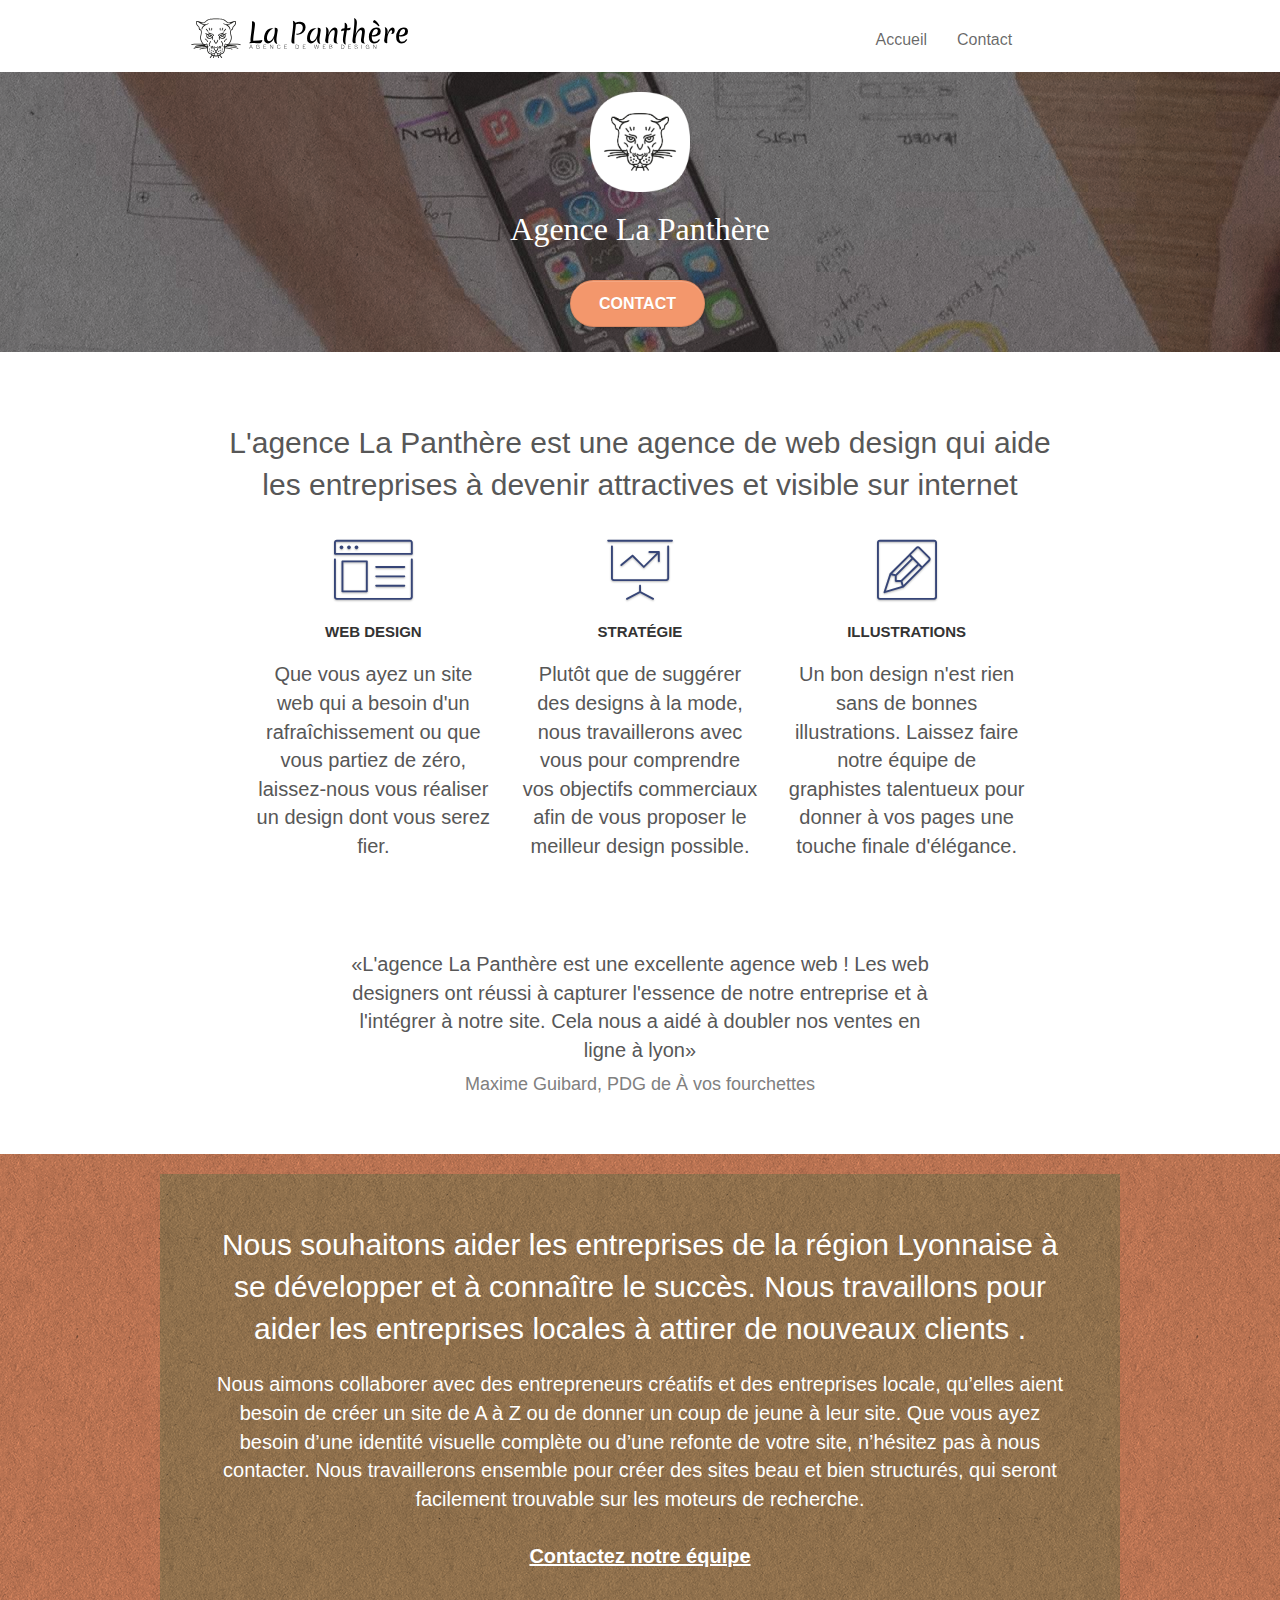
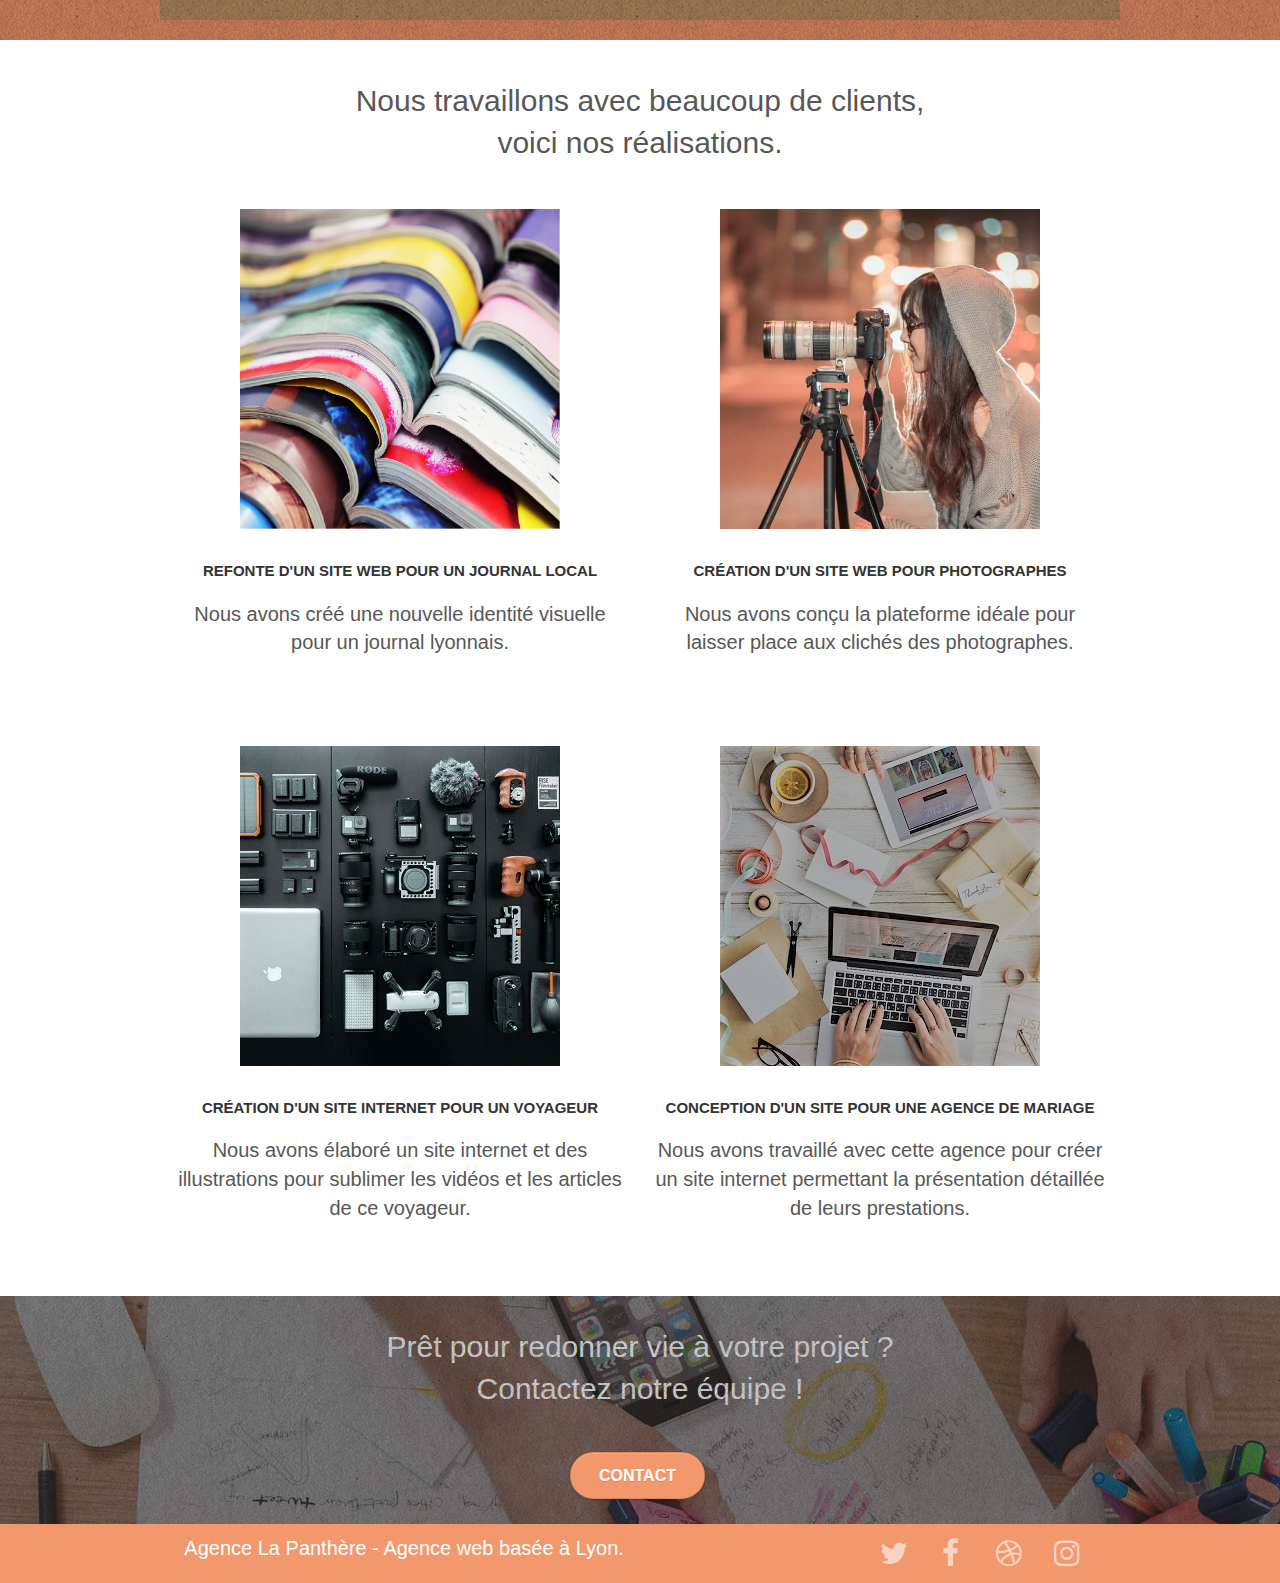
==== commit 2ffea502: "try" ====
--- a/Starting website 2/index.html
+++ b/Starting website 2/index.html
@@ -13,11 +13,11 @@
 	<link rel="stylesheet" type="text/css" href="./css/et-line.css">
 	
     
-	<script src="./js/jquery-2.1.0.js"></script>
-	<script src="./js/bootstrap.js"></script>
-	<script src="./js/blocs.js"></script>
-	<script src="./js/jquery.touchSwipe.js" defer></script>
-	<script src="./js/gmaps.js"></script>
+	<noscript async src="./js/jquery-2.1.0.js"></noscript>
+	<noscript async src="./js/bootstrap.js"></noscript>
+	<noscript async src="./js/blocs.js"></noscript>
+	<noscript defer src="./js/jquery.touchSwipe.js"></noscript>
+	<noscript async src="./js/gmaps.js"></noscript>
 
     <title>La Panthère</title>
 
@@ -29,15 +29,14 @@
 </head>
 <body>
 <!-- Principal conteneur -->
-<div class="page-container">
     
 <!-- bloc-0 -->
-<div class="bloc bgc-white l-bloc " id="bloc-0">
+<header class="bloc bgc-white l-bloc " id="bloc-0">
 	<div class="container bloc-sm">
 
 		<nav class="navbar row">
 			<div class="navbar-header">
-				<a class="navbar-brand" href="index.html"><img src="img/agence-la-panthere-monochrome.svg" alt="paris web design logo agence web meilleure agence" height="40" /></a>
+				<a class="navbar-brand" href="index.html"><img src="img/agence-la-panthere-monochrome.svg" alt="logo panthere" height="40" /></a>
 				<button id="nav-toggle" type="button" class="ui-navbar-toggle navbar-toggle" data-toggle="collapse" data-target=".navbar-1">
 					<span class="sr-only">Toggle navigation</span><span class="icon-bar"></span><span class="icon-bar"></span><span class="icon-bar"></span>
 				</button>
@@ -57,6 +56,7 @@
 		</nav>
 	</div>
 </div>
+</header>
 <!-- bloc-0 END -->
 
 <!-- bloc-1-presentation -->
@@ -64,7 +64,7 @@
 	<div class="container bloc-lg">
 		<div class="row tight-width-whitespace">
 			<div class="col-sm-12">
-				<img src="img/logo.png" class="center-block image-resize-mode" width="100" alt="Agence La Panthère, agence web paris, création logo paris" />
+				<img src="img/logo.png" class="center-block image-resize-mode" width="100" alt="Agence La Panthère" />
 				<h1 class="text-center hero-bloc-text tc-white ">
 					Agence La Panthère
 				</h1>
@@ -75,6 +75,7 @@
 		</div>
 	</div>
 </div>
+
 <!-- bloc-1-presentation END -->
 
 <!-- bloc-2-services -->
@@ -178,7 +179,7 @@
 		</div>
 		<div class="row tight-width-whitespace portfolio-row">
 			<div class="col-sm-6">
-				<a href="#" data-lightbox="img/3.bmp" data-gallery-id="gallery-1" data-caption="Création d'un site internet pour un voyageur" data-frame="snapshot-lb"><img src="img/3.bmp" class="img-responsive portfolio-thumb" alt="paris web design logo agence web meilleure agence, Création d'un site web pour voyageur"/></a>
+				<a href="#" data-lightbox="img/3.jpg" data-gallery-id="gallery-1" data-caption="Création d'un site internet pour un voyageur" data-frame="snapshot-lb"><img src="img/3.jpg" class="img-responsive portfolio-thumb" alt="paris web design logo agence web meilleure agence, Création d'un site web pour voyageur"/></a>
 				<h3 class="mg-md text-center">
 					Création d'un site internet pour un voyageur
 				</h3>
@@ -187,7 +188,7 @@
 				</p>
 			</div>
 			<div class="col-sm-6">
-				<a href="#" data-lightbox="img/4.bmp" data-gallery-id="gallery-1" data-caption="Conception d'un site pour une agence de mariage" data-frame="snapshot-lb"><img src="img/4.bmp" class="img-responsive portfolio-thumb" alt="paris web design logo agence web meilleure agence, Création d'un site web pour agence de mariage" /></a>
+				<a href="#" data-lightbox="img/4.jpg" data-gallery-id="gallery-1" data-caption="Conception d'un site pour une agence de mariage" data-frame="snapshot-lb"><img src="img/4.jpg" class="img-responsive portfolio-thumb" alt="paris web design logo agence web meilleure agence, Création d'un site web pour agence de mariage" /></a>
 				<h3 class="mg-md text-center">
 					Conception d'un site pour une agence de mariage
 				</h3>
@@ -244,20 +245,10 @@
 					</div>
 				</div>
 			</div>
-			<div class="row">
-				<div class="col-sm-4">
-					Partenaires
-						<ul>
-							<li><a class="color-footer" href="voiture.com">voiture.com</a></li>
-							<li><a class="color-footer" href="pizza.com">pizza.com</a></li>
-							<li><a class="color-footer" href="matoiture.com">matoiture.com</a></li>
-							<li><a class="color-footer" href="immobilierseo.com">immobilierseo.com</a></li>
-						</ul>		
-				</div>
-			</div>
 		</div>
 	</div>
 </footer>
 <!-- Footer - bloc-8 END -->
+
 </body>
 </html>
--- a/Starting website 2/style.css
+++ b/Starting website 2/style.css
@@ -839,7 +839,7 @@
 }
 
 .bg-presentation {
-    background-image: url("img/image-de-presentation.bmp");
+    background-image: url("img/image-de-presentation.jpg");
 }
 #align-footer {
     display: flex;
